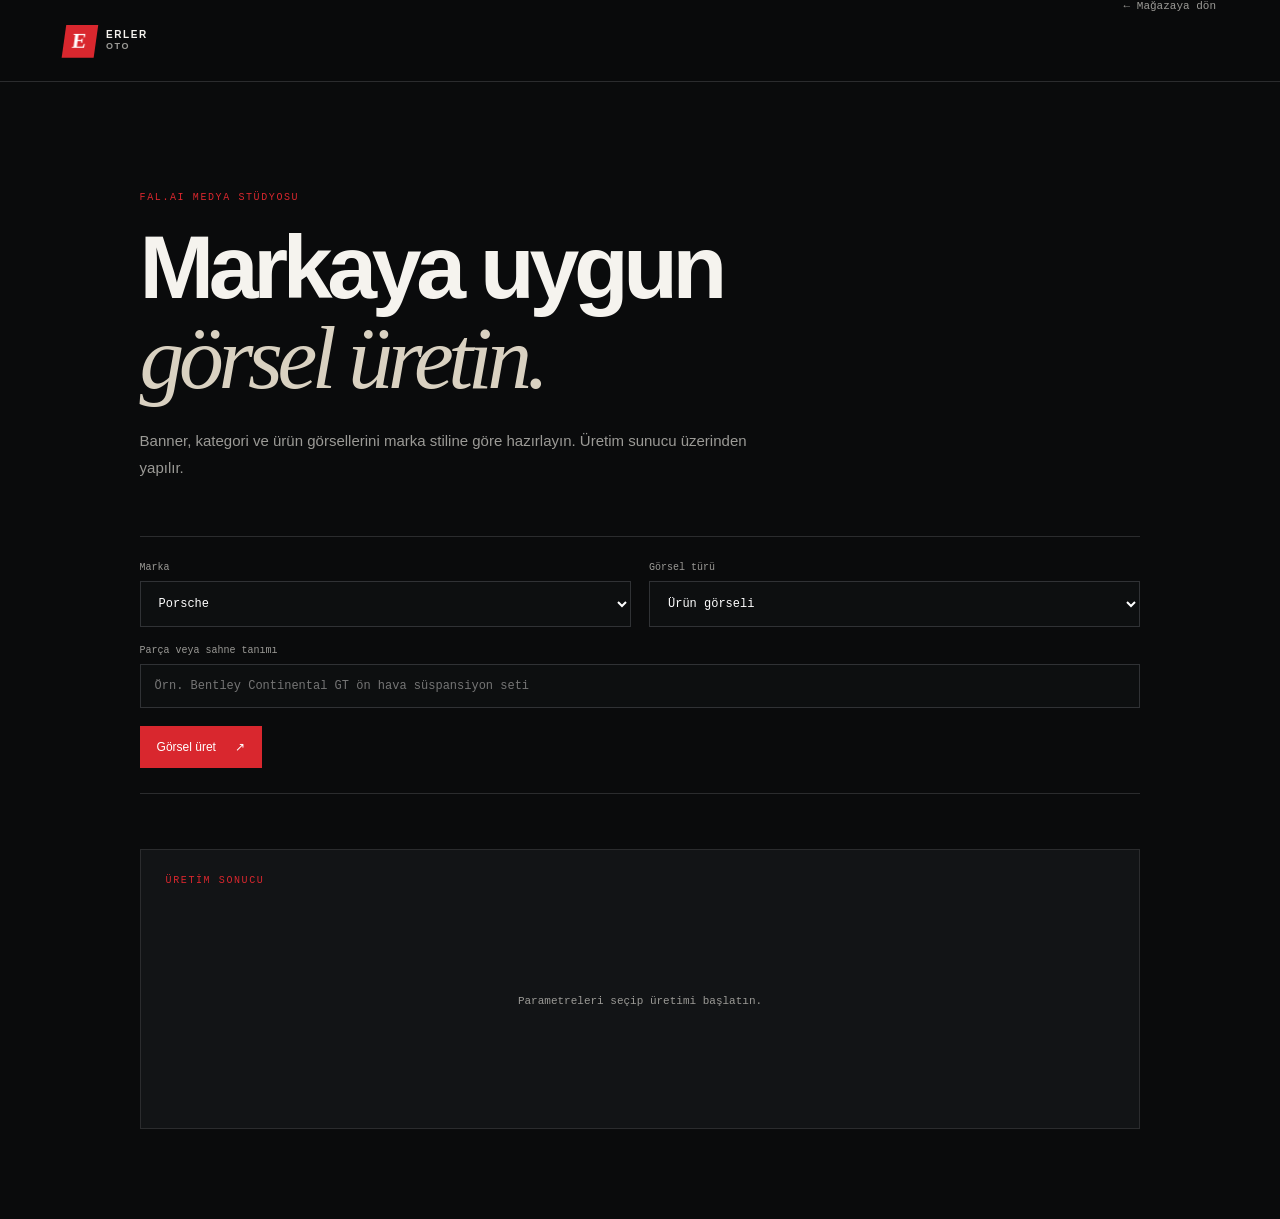
==== fal-ai-studio.html @ f6315b4c "Initial Erler Oto website" ====
<!doctype html>
<html lang="tr">
<head>
  <meta charset="utf-8">
  <meta name="viewport" content="width=device-width, initial-scale=1">
  <title>Erler Oto | Fal.ai Medya Stüdyosu</title>
  <link rel="icon" href="data:,">
  <link rel="stylesheet" href="styles.css">
</head>
<body>
  <header class="site-header"><a class="logo" href="index.html"><span>E</span><strong>ERLER<br><em>OTO</em></strong></a><a class="back-home" href="index.html">← Mağazaya dön</a></header>
  <main class="media-studio"><div class="studio-intro"><p class="eyebrow">FAL.AI MEDYA STÜDYOSU</p><h1>Markaya uygun<br><i>görsel üretin.</i></h1><p>Banner, kategori ve ürün görsellerini marka stiline göre hazırlayın. Üretim sunucu üzerinden yapılır.</p></div><form class="media-form" id="media-form"><label>Marka<select name="brand"><option value="porsche">Porsche</option><option value="maserati">Maserati</option><option value="ferrari">Ferrari</option><option value="bentley">Bentley</option><option value="lamborghini">Lamborghini</option><option value="aston-martin">Aston Martin</option><option value="tesla">Tesla</option><option value="alfa-romeo">Alfa Romeo</option></select></label><label>Görsel türü<select name="composition"><option value="product">Ürün görseli</option><option value="banner">Hero banner</option><option value="category">Kategori görseli</option></select></label><label>Parça veya sahne tanımı<input name="part" required placeholder="Örn. Bentley Continental GT ön hava süspansiyon seti"></label><button class="primary" type="submit">Görsel üret <span>↗</span></button><p class="form-message" id="studio-message" aria-live="polite"></p></form><section class="generation-result" id="generation-result" aria-live="polite"><p class="eyebrow">ÜRETİM SONUCU</p><div class="result-placeholder">Parametreleri seçip üretimi başlatın.</div></section></main><script src="fal-ai-studio.js"></script>
</body>
</html>
---- styles.css ----
.media-studio{max-width:1180px;margin:0 auto;padding:110px 7vw 90px}.studio-intro{max-width:650px;margin-bottom:55px}.studio-intro h1{font-size:clamp(50px,7vw,90px);line-height:1;letter-spacing:-.06em;margin:0 0 25px}.studio-intro h1 i{font-family:Georgia,serif;font-weight:400;color:var(--warm)}.studio-intro>p:last-child{color:var(--muted);font-size:15px;line-height:1.8}.media-form{display:grid;grid-template-columns:1fr 1fr;gap:18px;padding:25px 0;border-top:1px solid var(--line);border-bottom:1px solid var(--line)}.media-form label{display:grid;gap:8px;color:var(--muted);font:10px 'DM Mono',monospace}.media-form label:nth-of-type(3){grid-column:1 / -1}.media-form select,.media-form input{background:#0d0f10;color:#fff;border:1px solid #303235;padding:14px;outline:none;font-size:12px}.media-form select:focus,.media-form input:focus{border-color:var(--red)}.media-form .primary{width:max-content}.generation-result{margin-top:55px;min-height:280px;border:1px solid var(--line);padding:25px;background:var(--surface)}.result-placeholder{color:var(--muted);font:11px 'DM Mono',monospace;min-height:190px;display:grid;place-items:center;text-align:center}.result-placeholder img{max-width:100%;max-height:500px;object-fit:contain}.result-placeholder p{color:var(--muted);font:10px 'DM Mono',monospace;line-height:1.7}@media(max-width:800px){.media-studio{padding:75px 6vw}.media-form{grid-template-columns:1fr}.media-form label:nth-of-type(3){grid-column:auto}.media-form .primary{width:100%}}
 .checkout-layout{display:grid;grid-template-columns:minmax(280px,560px) 260px;gap:70px;margin-top:55px}.checkout-form{display:grid;gap:18px}.checkout-form label{display:grid;gap:8px;color:var(--muted);font:10px 'DM Mono',monospace}.checkout-form input,.checkout-form textarea{width:100%;background:#0d0f10;color:#fff;border:1px solid #303235;padding:14px;outline:none;font:12px Manrope}.checkout-form textarea{min-height:125px;resize:vertical}.checkout-form input:focus,.checkout-form textarea:focus{border-color:var(--red)}.checkout-note{border-top:1px solid var(--line);padding-top:18px;color:var(--muted);font:11px 'DM Mono',monospace;line-height:1.7}.checkout-note strong{color:var(--ink);font:700 14px Manrope}.checkout-sum{display:block;margin-top:35px;font-size:18px!important}@media(max-width:800px){.checkout-layout{grid-template-columns:1fr;gap:35px}}
 .bentley:before{background-image:linear-gradient(0deg,#070809,transparent),url('https://images.unsplash.com/photo-1584345604476-8ec5e12e42dd?auto=format&fit=crop&w=800&q=85')}.lamborghini:before{background-image:linear-gradient(0deg,#070809,transparent),url('https://images.unsplash.com/photo-1544829099-b9a0c07fad1a?auto=format&fit=crop&w=800&q=85')}.aston-martin:before{background-image:linear-gradient(0deg,#070809,transparent),url('https://images.unsplash.com/photo-1552519507-da3b142c6e3d?auto=format&fit=crop&w=800&q=85')}.tesla:before{background-image:linear-gradient(0deg,#070809,transparent),url('https://images.unsplash.com/photo-1560958089-b8a1929cea89?auto=format&fit=crop&w=800&q=85')}.alfa-romeo:before{background-image:linear-gradient(0deg,#070809,transparent),url('https://images.unsplash.com/photo-1614200187524-dc4b892acf16?auto=format&fit=crop&w=800&q=85')}.image-bentley{background-image:url('https://images.unsplash.com/photo-1584345604476-8ec5e12e42dd?auto=format&fit=crop&w=800&q=85')}
 .page-view{position:fixed;inset:0;z-index:4;overflow:auto;background:var(--bg);opacity:0;pointer-events:none;transform:translateY(18px);transition:opacity .3s ease,transform .3s ease}.page-view.open{opacity:1;pointer-events:auto;transform:translateY(0)}.page-inner{max-width:1180px;margin:0 auto;padding:130px 7vw 90px}.back-home{background:transparent;border:0;color:var(--muted);font:11px 'DM Mono',monospace;padding:0;margin-bottom:70px;cursor:pointer}.back-home:hover{color:#fff}.page-inner h1{font-size:clamp(50px,7vw,92px);line-height:1;letter-spacing:-.06em;margin:0 0 24px}.page-inner h1 i{font-family:Georgia,serif;font-weight:400;color:var(--warm)}.page-lead{max-width:540px;color:var(--muted);font-size:15px;line-height:1.8;margin-bottom:60px}.catalog-toolbar{display:flex;align-items:center;gap:20px;border-top:1px solid var(--line);border-bottom:1px solid var(--line);padding:18px 0;margin:60px 0 28px;font:11px 'DM Mono',monospace;color:var(--muted)}.catalog-toolbar strong{color:var(--ink);margin-right:auto;font:700 14px Manrope}.filter-button{background:transparent;border:1px solid var(--line);color:var(--ink);padding:10px 14px;cursor:pointer}.catalog-grid{padding-bottom:20px}.page-brands{grid-template-columns:repeat(2,1fr)}.about-page{min-height:100%}.about-stats{display:flex;gap:80px;border-top:1px solid var(--line);padding-top:30px}.about-stats strong{font-size:35px}.about-stats small{display:block;color:var(--muted);font:10px 'DM Mono',monospace;margin-top:10px}@media(max-width:800px){.page-inner{padding:100px 6vw 60px}.back-home{margin-bottom:55px}.catalog-toolbar{gap:10px;flex-wrap:wrap}.catalog-toolbar strong{width:100%}.page-brands{grid-template-columns:1fr}.about-stats{gap:28px}.about-stats strong{font-size:24px}}
 .product-modal{position:fixed;inset:0;z-index:6;display:grid;place-items:center;background:#000b;opacity:0;pointer-events:none;transition:opacity .25s}.product-modal.open{opacity:1;pointer-events:auto}.product-modal-card{position:relative;width:min(430px,88vw);padding:35px;background:#17191b;border:1px solid #4b4c4e;box-shadow:0 25px 80px #000}.product-modal-card h2{font-size:30px;margin:10px 0}.modal-fit{color:var(--muted);font:11px 'DM Mono',monospace}.modal-price{display:block;font-size:20px;margin:30px 0}.close-modal{position:absolute;right:20px;top:17px;background:transparent;border:0;color:var(--ink);font-size:26px;cursor:pointer}.modal-add{width:100%;padding:14px;background:var(--red);border:0;color:#fff;text-align:left;cursor:pointer}.modal-add span{float:right;font-size:18px}
 .remove-item{grid-column:2;background:transparent;border:0;color:var(--red);font:10px 'DM Mono',monospace;padding:5px 0;text-align:right;cursor:pointer}.remove-item:hover{color:#fff}
 .add-to-cart{display:flex;justify-content:space-between;width:100%;margin-top:19px;padding:11px 0;background:transparent;border:0;border-top:1px solid var(--line);color:var(--ink);font-size:11px;text-align:left;cursor:pointer}.add-to-cart span{color:var(--red);font-size:18px;line-height:10px}.cart-drawer{position:fixed;z-index:5;right:0;top:0;height:100vh;width:min(420px,92vw);padding:35px 30px;background:#151719;border-left:1px solid #414244;box-shadow:-20px 0 70px #000b;transform:translateX(105%);transition:transform .35s ease}.cart-drawer.open{transform:translateX(0)}.drawer-head{display:flex;align-items:start;justify-content:space-between;border-bottom:1px solid var(--line);padding-bottom:20px}.drawer-head h2{margin:0;font-size:28px}.drawer-head .eyebrow{margin-bottom:10px}.close-cart{background:transparent;border:0;color:var(--ink);font-size:28px;cursor:pointer}.cart-items{display:grid;gap:0}.cart-item{display:flex;justify-content:space-between;gap:15px;padding:18px 0;border-bottom:1px solid var(--line);font-size:12px}.cart-item strong{white-space:nowrap}.cart-empty{color:var(--muted);font:11px 'DM Mono',monospace;padding:32px 0}.cart-total{display:flex;justify-content:space-between;border-top:1px solid #555;margin-top:28px;padding-top:20px;font-size:13px}.cart-total strong{font-size:18px}.checkout{width:100%;margin-top:22px;padding:15px;background:var(--red);border:0;color:#fff;text-align:left;cursor:pointer;font-size:12px}.checkout span{float:right;font-size:16px}
:root{--ink:#f5f3ee;--muted:#9b9a96;--line:#2b2c2e;--red:#d9272e;--bg:#0a0b0c;--surface:#121416;--warm:#d9d1c1}*{box-sizing:border-box}html{scroll-behavior:smooth}body{margin:0;background:var(--bg);color:var(--ink);font-family:Manrope, sans-serif}a{color:inherit;text-decoration:none}button,select,input{font:inherit}.announcement{background:var(--red);color:#fff;text-align:center;font:500 11px 'DM Mono',monospace;letter-spacing:.03em;padding:10px}.announcement span{margin-left:12px}.site-header{height:82px;display:flex;align-items:center;justify-content:space-between;padding:0 5vw;border-bottom:1px solid var(--line);position:sticky;top:0;background:rgba(10,11,12,.92);backdrop-filter:blur(14px);z-index:3}.logo{display:flex;align-items:center;gap:10px;font-size:10px;line-height:1.05;letter-spacing:.16em}.logo>span{display:grid;place-items:center;width:32px;height:32px;background:var(--red);font:800 21px Manrope;color:white;transform:skew(-8deg)}.logo strong{font-weight:800}.logo em{font-style:normal;color:var(--muted);font-size:9px}.main-nav{display:flex;gap:34px;color:var(--muted);font-size:12px}.main-nav a:hover,.text-link:hover{color:#fff}.header-actions{display:flex;align-items:center;gap:18px;font-size:12px}.icon-button,.lang{background:transparent;border:0;color:var(--ink);cursor:pointer}.cart{background:transparent;border:1px solid var(--line);color:var(--ink);padding:10px 13px;cursor:pointer}.cart b{background:var(--red);border-radius:50%;font-size:10px;margin-left:7px;padding:2px 5px}.hero{min-height:650px;display:grid;grid-template-columns:46% 54%;position:relative;overflow:hidden;border-bottom:1px solid var(--line)}.hero-copy{align-self:center;padding:70px 4vw 155px 10vw;z-index:1}.eyebrow{font:500 10px 'DM Mono',monospace;letter-spacing:.16em;color:var(--red);margin:0 0 20px}.hero h1{font-size:clamp(44px,5.2vw,78px);line-height:1.03;letter-spacing:-.04em;margin:0 0 25px;font-weight:700}.hero h1 i{font-family:Georgia,serif;font-weight:400;color:var(--warm)}.hero-text{max-width:390px;color:var(--muted);font-size:14px;line-height:1.8}.hero-meta{display:flex;gap:30px;margin-top:45px;font:11px 'DM Mono',monospace;color:var(--muted)}.hero-meta strong{display:block;color:var(--ink);font:700 17px Manrope;margin-bottom:5px}.hero-visual{background:linear-gradient(125deg,#202226,#050607 65%);position:relative;min-height:500px}.hero-visual:after{content:'';position:absolute;inset:0;background:linear-gradient(90deg,var(--bg),transparent 35%),url('https://images.unsplash.com/photo-1503376780353-7e6692767b70?auto=format&fit=crop&w=1400&q=85') center/cover;mix-blend-mode:screen;opacity:.7}.hero-glow{position:absolute;width:500px;height:250px;right:5%;bottom:20%;background:rgba(202,19,24,.28);filter:blur(70px);transform:rotate(-15deg)}.hero-label{position:absolute;z-index:1;top:34px;right:7%;font:500 11px 'DM Mono',monospace;letter-spacing:.12em;text-align:right}.hero-label small{color:var(--muted);font-size:9px;letter-spacing:0}.hero-search{position:absolute;z-index:2;left:10vw;bottom:54px;width:min(850px,80vw);background:rgba(19,21,23,.96);border:1px solid #393a3c;padding:0 24px 20px;box-shadow:0 18px 55px #0008}.search-tabs{display:flex;gap:25px;border-bottom:1px solid var(--line);margin-bottom:19px}.search-tabs button{background:transparent;border:0;border-bottom:2px solid transparent;color:var(--muted);padding:17px 0 13px;font-size:12px;cursor:pointer}.search-tabs button.active{border-color:var(--red);color:#fff}.search-form{display:flex;gap:10px;align-items:end}.search-form label{display:grid;gap:7px;color:var(--muted);font:10px 'DM Mono',monospace;flex:1}.search-form select,.search-form input{background:#0d0f10;color:#fff;border:1px solid #303235;padding:13px 12px;outline:none;font-size:12px}.search-form select:focus,.search-form input:focus{border-color:var(--red)}.search-form .wide{flex:1}.primary{border:0;background:var(--red);color:#fff;padding:14px 17px;font-size:12px;cursor:pointer;white-space:nowrap}.primary:hover{background:#ee353d}.primary span{margin-left:16px}.hidden{display:none}.form-message{position:absolute;bottom:2px;left:24px;color:var(--red);font:10px 'DM Mono',monospace}.trust-strip{display:grid;grid-template-columns:repeat(3,1fr);border-bottom:1px solid var(--line);padding:27px 10vw;gap:20px}.trust-strip>div{display:grid;grid-template-columns:34px 1fr;column-gap:10px}.trust-icon{grid-row:span 2;color:var(--red);font-size:20px}.trust-strip strong{font-size:12px}.trust-strip small{color:var(--muted);font-size:10px;margin-top:5px}.section{padding:105px 10vw}.section-head{display:flex;justify-content:space-between;align-items:end;margin-bottom:34px}.section h2{font-size:35px;letter-spacing:-.04em;margin:0}.text-link{font:11px 'DM Mono',monospace;color:var(--muted)}.text-link span{color:var(--red);margin-left:12px}.brand-grid{display:grid;grid-template-columns:repeat(4,1fr);gap:10px}.brand-card{height:205px;padding:20px;display:flex;flex-direction:column;justify-content:end;position:relative;overflow:hidden;border:1px solid var(--line);transition:transform .3s,border-color .3s}.brand-card:hover{transform:translateY(-5px);border-color:#777}.brand-card:before{content:'';position:absolute;inset:0;background-position:center;background-size:cover;opacity:.5;transition:transform .5s}.brand-card:hover:before{transform:scale(1.06)}.brand-card>*{position:relative}.brand-card span{position:absolute;top:19px;right:19px;font:10px 'DM Mono',monospace;color:#bbb}.brand-card strong{font-size:18px;letter-spacing:.08em}.brand-card small{font:9px 'DM Mono',monospace;color:#bbb;margin-top:7px}.porsche:before{background-image:linear-gradient(0deg,#070809,transparent),url('https://images.unsplash.com/photo-1611651338412-8403fa6e3599?auto=format&fit=crop&w=800&q=80')}.maserati:before{background-image:linear-gradient(0deg,#070809,transparent),url('https://images.unsplash.com/photo-1553440569-bcc63803a83d?auto=format&fit=crop&w=800&q=80')}.ferrari:before{background-image:linear-gradient(0deg,#070809,transparent),url('https://images.unsplash.com/photo-1592198084033-aade902d1aae?auto=format&fit=crop&w=800&q=80')}.bentley:before{background-image:linear-gradient(0deg,#070809,transparent),url('https://images.unsplash.com/photo-1563720223185-11003d516935?auto=format&fit=crop&w=800&q=80')}.products{padding-top:0}.product-grid{display:grid;grid-template-columns:repeat(3,1fr);gap:14px}.product-card{background:var(--surface);border:1px solid var(--line)}.product-image{height:270px;position:relative;background:#ddd center/cover}.image-filter{background-image:url('https://images.unsplash.com/photo-1635784063384-2d79c4be0c27?auto=format&fit=crop&w=800&q=80')}.image-disc{background-image:url('https://images.unsplash.com/photo-1486006920555-c77dcf18193c?auto=format&fit=crop&w=800&q=80')}.image-belt{background-image:url('https://images.unsplash.com/photo-1503736334956-4c8f8e92946d?auto=format&fit=crop&w=800&q=80')}.product-tag{position:absolute;top:14px;left:14px;background:#f0ede6;color:#111;padding:6px 8px;font:9px 'DM Mono',monospace}.product-tag.sale{background:var(--red);color:#fff}.product-info{padding:19px 18px 23px}.product-info small{font:9px 'DM Mono',monospace;color:var(--muted)}.product-info h3{font-size:16px;margin:10px 0 17px}.product-info strong{font-size:14px}.product-info del{color:var(--muted);font-size:11px;margin-left:7px;font-weight:400}footer{border-top:1px solid var(--line);display:flex;align-items:center;justify-content:space-between;padding:32px 10vw;color:var(--muted);font-size:11px}footer p{font:11px 'DM Mono',monospace}@media(max-width:800px){.main-nav{display:none}.site-header{padding:0 6vw}.hero{display:block;min-height:780px}.hero-visual{height:350px}.hero-copy{padding:70px 8vw 30px}.hero-search{left:6vw;bottom:30px;width:88vw}.search-form{flex-wrap:wrap}.search-form label{min-width:30%}.search-form .primary{width:100%}.trust-strip{padding:25px 6vw;grid-template-columns:1fr;gap:18px}.section{padding:70px 6vw}.section-head{align-items:start;gap:15px}.section h2{font-size:28px}.brand-grid{grid-template-columns:1fr 1fr}.brand-card{height:175px}.product-grid{grid-template-columns:1fr}.product-image{height:240px}footer{padding:28px 6vw;display:grid;gap:18px}.header-actions{gap:8px}.lang{display:none}}
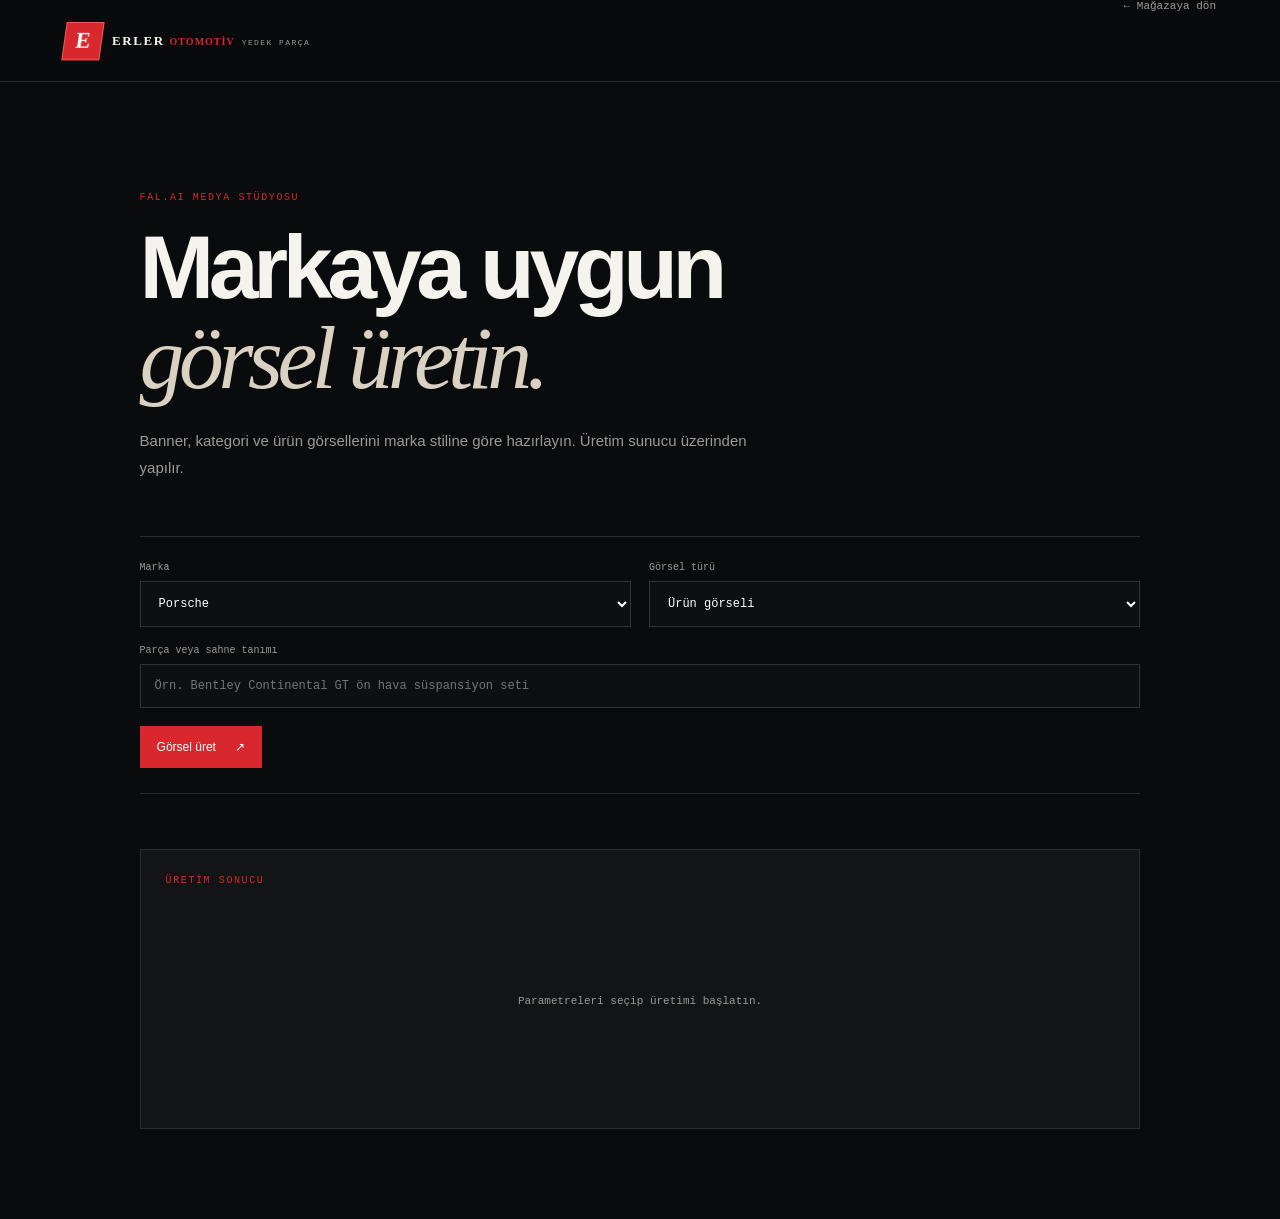
==== commit 00dd00d2: "Update business branding and remove unsupported delivery claims" ====
--- a/fal-ai-studio.html
+++ b/fal-ai-studio.html
@@ -3,12 +3,12 @@
 <head>
   <meta charset="utf-8">
   <meta name="viewport" content="width=device-width, initial-scale=1">
-  <title>Erler Oto | Fal.ai Medya Stüdyosu</title>
+  <title>Erler Otomotiv Yedek Parça | Medya Stüdyosu</title>
   <link rel="icon" href="data:,">
   <link rel="stylesheet" href="styles.css">
 </head>
 <body>
-  <header class="site-header"><a class="logo" href="index.html"><span>E</span><strong>ERLER<br><em>OTO</em></strong></a><a class="back-home" href="index.html">← Mağazaya dön</a></header>
+  <header class="site-header"><a class="logo" href="index.html"><span class="logo-mark">E</span><strong>ERLER <em>OTOMOTİV</em><small>YEDEK PARÇA</small></strong></a><a class="back-home" href="index.html">← Mağazaya dön</a></header>
   <main class="media-studio"><div class="studio-intro"><p class="eyebrow">FAL.AI MEDYA STÜDYOSU</p><h1>Markaya uygun<br><i>görsel üretin.</i></h1><p>Banner, kategori ve ürün görsellerini marka stiline göre hazırlayın. Üretim sunucu üzerinden yapılır.</p></div><form class="media-form" id="media-form"><label>Marka<select name="brand"><option value="porsche">Porsche</option><option value="maserati">Maserati</option><option value="ferrari">Ferrari</option><option value="bentley">Bentley</option><option value="lamborghini">Lamborghini</option><option value="aston-martin">Aston Martin</option><option value="tesla">Tesla</option><option value="alfa-romeo">Alfa Romeo</option></select></label><label>Görsel türü<select name="composition"><option value="product">Ürün görseli</option><option value="banner">Hero banner</option><option value="category">Kategori görseli</option></select></label><label>Parça veya sahne tanımı<input name="part" required placeholder="Örn. Bentley Continental GT ön hava süspansiyon seti"></label><button class="primary" type="submit">Görsel üret <span>↗</span></button><p class="form-message" id="studio-message" aria-live="polite"></p></form><section class="generation-result" id="generation-result" aria-live="polite"><p class="eyebrow">ÜRETİM SONUCU</p><div class="result-placeholder">Parametreleri seçip üretimi başlatın.</div></section></main><script src="fal-ai-studio.js"></script>
 </body>
 </html>
--- a/styles.css
+++ b/styles.css
@@ -1,3 +1,4 @@
+ .vehicle-media,.part-media{background-image:none!important;background-color:#181b1e;background-position:center;background-size:cover}.vehicle-media.media-ready,.part-media.media-ready{background-image:var(--media-image)!important}.vehicle-media:before{content:'';position:absolute;inset:0;z-index:0;background:linear-gradient(180deg,rgba(7,8,9,.12) 0%,rgba(7,8,9,.2) 42%,rgba(7,8,9,.94) 100%)!important;pointer-events:none}.vehicle-media>*{z-index:1}.media-missing:after,.media-missing:before{content:none!important;display:none!important}.logo{gap:12px;letter-spacing:.08em}.logo-mark{display:grid!important;place-items:center;width:38px!important;height:38px!important;background:var(--red);color:#fff;border:1px solid #f05b60;transform:skew(-8deg);font:800 22px Manrope!important;letter-spacing:0}.logo strong{display:flex;align-items:baseline;gap:5px;font:800 13px Manrope;letter-spacing:.12em}.logo strong em{font-style:normal;color:var(--red);font-size:10px;letter-spacing:.1em}.logo strong small{display:block;color:var(--muted);font:500 8px 'DM Mono',monospace;letter-spacing:.18em;margin-left:2px}.trust-strip{grid-template-columns:repeat(2,1fr)}
  .media-studio{max-width:1180px;margin:0 auto;padding:110px 7vw 90px}.studio-intro{max-width:650px;margin-bottom:55px}.studio-intro h1{font-size:clamp(50px,7vw,90px);line-height:1;letter-spacing:-.06em;margin:0 0 25px}.studio-intro h1 i{font-family:Georgia,serif;font-weight:400;color:var(--warm)}.studio-intro>p:last-child{color:var(--muted);font-size:15px;line-height:1.8}.media-form{display:grid;grid-template-columns:1fr 1fr;gap:18px;padding:25px 0;border-top:1px solid var(--line);border-bottom:1px solid var(--line)}.media-form label{display:grid;gap:8px;color:var(--muted);font:10px 'DM Mono',monospace}.media-form label:nth-of-type(3){grid-column:1 / -1}.media-form select,.media-form input{background:#0d0f10;color:#fff;border:1px solid #303235;padding:14px;outline:none;font-size:12px}.media-form select:focus,.media-form input:focus{border-color:var(--red)}.media-form .primary{width:max-content}.generation-result{margin-top:55px;min-height:280px;border:1px solid var(--line);padding:25px;background:var(--surface)}.result-placeholder{color:var(--muted);font:11px 'DM Mono',monospace;min-height:190px;display:grid;place-items:center;text-align:center}.result-placeholder img{max-width:100%;max-height:500px;object-fit:contain}.result-placeholder p{color:var(--muted);font:10px 'DM Mono',monospace;line-height:1.7}@media(max-width:800px){.media-studio{padding:75px 6vw}.media-form{grid-template-columns:1fr}.media-form label:nth-of-type(3){grid-column:auto}.media-form .primary{width:100%}}
  .checkout-layout{display:grid;grid-template-columns:minmax(280px,560px) 260px;gap:70px;margin-top:55px}.checkout-form{display:grid;gap:18px}.checkout-form label{display:grid;gap:8px;color:var(--muted);font:10px 'DM Mono',monospace}.checkout-form input,.checkout-form textarea{width:100%;background:#0d0f10;color:#fff;border:1px solid #303235;padding:14px;outline:none;font:12px Manrope}.checkout-form textarea{min-height:125px;resize:vertical}.checkout-form input:focus,.checkout-form textarea:focus{border-color:var(--red)}.checkout-note{border-top:1px solid var(--line);padding-top:18px;color:var(--muted);font:11px 'DM Mono',monospace;line-height:1.7}.checkout-note strong{color:var(--ink);font:700 14px Manrope}.checkout-sum{display:block;margin-top:35px;font-size:18px!important}@media(max-width:800px){.checkout-layout{grid-template-columns:1fr;gap:35px}}
  .bentley:before{background-image:linear-gradient(0deg,#070809,transparent),url('https://images.unsplash.com/photo-1584345604476-8ec5e12e42dd?auto=format&fit=crop&w=800&q=85')}.lamborghini:before{background-image:linear-gradient(0deg,#070809,transparent),url('https://images.unsplash.com/photo-1544829099-b9a0c07fad1a?auto=format&fit=crop&w=800&q=85')}.aston-martin:before{background-image:linear-gradient(0deg,#070809,transparent),url('https://images.unsplash.com/photo-1552519507-da3b142c6e3d?auto=format&fit=crop&w=800&q=85')}.tesla:before{background-image:linear-gradient(0deg,#070809,transparent),url('https://images.unsplash.com/photo-1560958089-b8a1929cea89?auto=format&fit=crop&w=800&q=85')}.alfa-romeo:before{background-image:linear-gradient(0deg,#070809,transparent),url('https://images.unsplash.com/photo-1614200187524-dc4b892acf16?auto=format&fit=crop&w=800&q=85')}.image-bentley{background-image:url('https://images.unsplash.com/photo-1584345604476-8ec5e12e42dd?auto=format&fit=crop&w=800&q=85')}
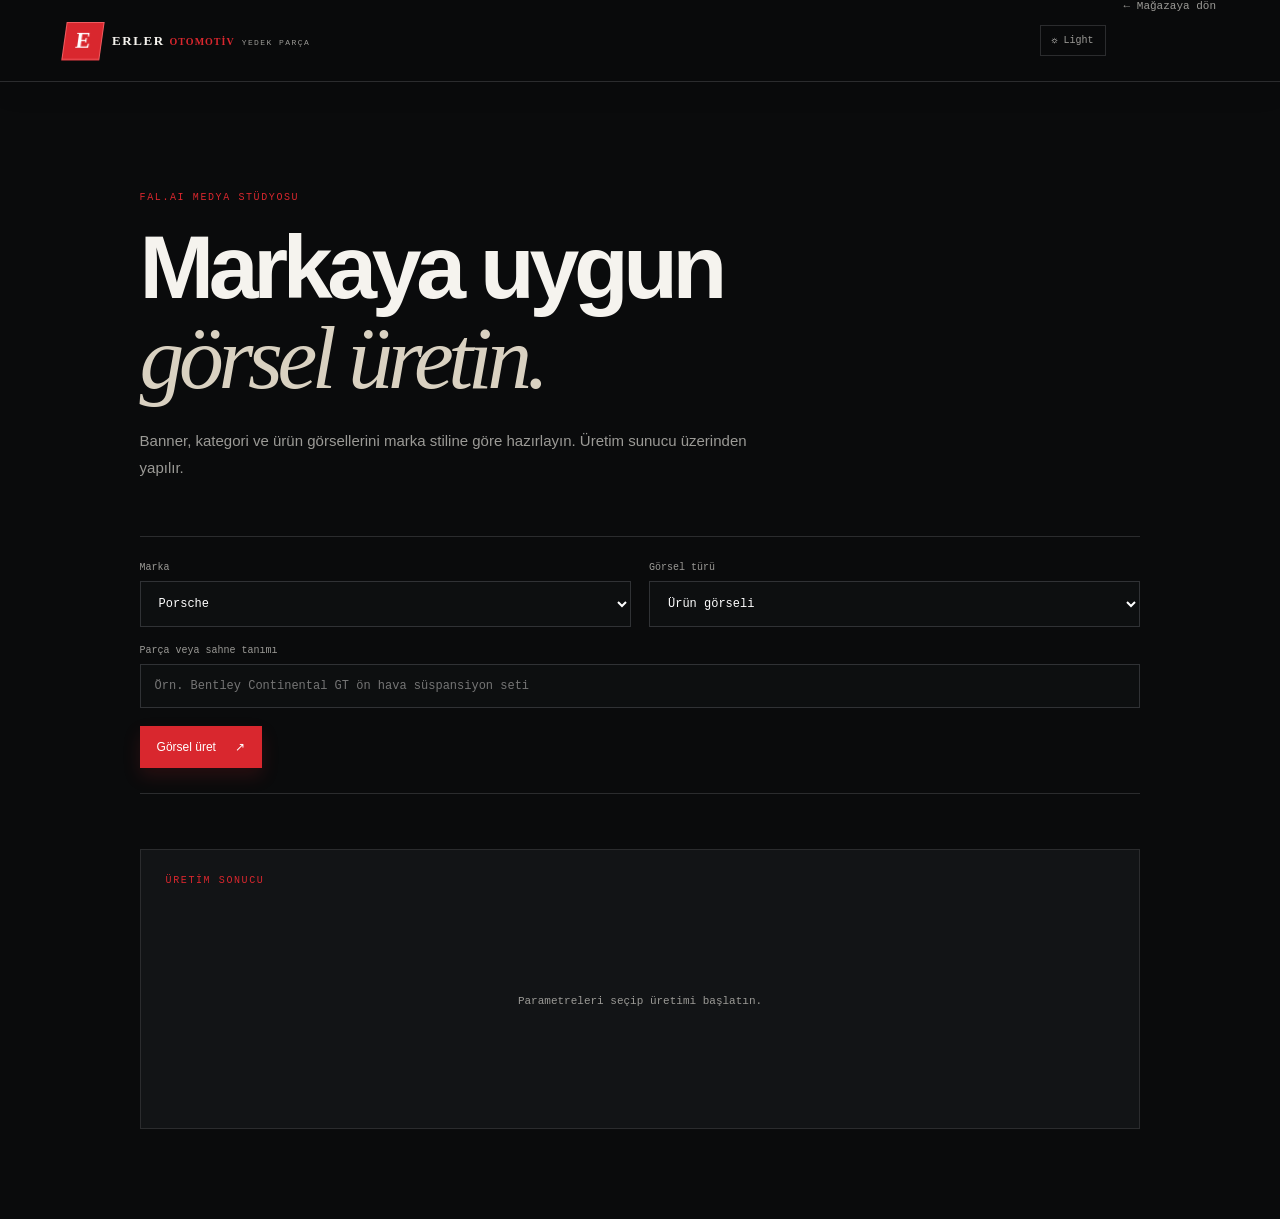
==== commit bffec3a6: "Add modern light and dark themes" ====
--- a/fal-ai-studio.html
+++ b/fal-ai-studio.html
@@ -8,7 +8,7 @@
   <link rel="stylesheet" href="styles.css">
 </head>
 <body>
-  <header class="site-header"><a class="logo" href="index.html"><span class="logo-mark">E</span><strong>ERLER <em>OTOMOTİV</em><small>YEDEK PARÇA</small></strong></a><a class="back-home" href="index.html">← Mağazaya dön</a></header>
+  <header class="site-header"><a class="logo" href="index.html"><span class="logo-mark">E</span><strong>ERLER <em>OTOMOTİV</em><small>YEDEK PARÇA</small></strong></a><div class="header-actions"><button class="theme-toggle" type="button" aria-label="Açık temaya geç">☼ <span>Light</span></button><a class="back-home" href="index.html">← Mağazaya dön</a></div></header>
   <main class="media-studio"><div class="studio-intro"><p class="eyebrow">FAL.AI MEDYA STÜDYOSU</p><h1>Markaya uygun<br><i>görsel üretin.</i></h1><p>Banner, kategori ve ürün görsellerini marka stiline göre hazırlayın. Üretim sunucu üzerinden yapılır.</p></div><form class="media-form" id="media-form"><label>Marka<select name="brand"><option value="porsche">Porsche</option><option value="maserati">Maserati</option><option value="ferrari">Ferrari</option><option value="bentley">Bentley</option><option value="lamborghini">Lamborghini</option><option value="aston-martin">Aston Martin</option><option value="tesla">Tesla</option><option value="alfa-romeo">Alfa Romeo</option></select></label><label>Görsel türü<select name="composition"><option value="product">Ürün görseli</option><option value="banner">Hero banner</option><option value="category">Kategori görseli</option></select></label><label>Parça veya sahne tanımı<input name="part" required placeholder="Örn. Bentley Continental GT ön hava süspansiyon seti"></label><button class="primary" type="submit">Görsel üret <span>↗</span></button><p class="form-message" id="studio-message" aria-live="polite"></p></form><section class="generation-result" id="generation-result" aria-live="polite"><p class="eyebrow">ÜRETİM SONUCU</p><div class="result-placeholder">Parametreleri seçip üretimi başlatın.</div></section></main><script src="fal-ai-studio.js"></script>
 </body>
 </html>
--- a/styles.css
+++ b/styles.css
@@ -1,3 +1,9 @@
+/* Modern theme layer */
+:root{--bg:#090a0b;--surface:#111315;--ink:#f4f3ef;--muted:#92918d;--line:#292b2e;--red:#d9272e;--warm:#d9d1c1;--control:#0e1011}
+:root[data-theme="light"]{--bg:#f3f1ec;--surface:#fffdf8;--ink:#171819;--muted:#686965;--line:#d8d5ce;--warm:#766044;--control:#fff}
+html,body{background:var(--bg);color:var(--ink);transition:background-color .3s,color .3s}body{letter-spacing:0}.site-header{background:color-mix(in srgb,var(--bg) 90%,transparent);border-color:var(--line);box-shadow:0 8px 30px #00000012}.theme-toggle{display:inline-flex;align-items:center;gap:6px;background:transparent;border:1px solid var(--line);color:var(--ink);padding:9px 11px;cursor:pointer;font:10px 'DM Mono',monospace}.theme-toggle span{color:var(--muted)}.main-nav a,.header-actions{transition:color .2s}.hero{border-color:var(--line)}.hero-copy{padding-top:80px}.hero h1{letter-spacing:-.055em}.hero-search{border-color:var(--line);background:color-mix(in srgb,var(--surface) 94%,transparent);border-radius:2px}.search-tabs button{font-weight:500}.search-form select,.search-form input,.media-form select,.media-form input,.checkout-form input,.checkout-form textarea{background:var(--control);color:var(--ink);border-color:var(--line)}.primary{box-shadow:0 8px 18px #d9272e26}.trust-strip{background:color-mix(in srgb,var(--surface) 40%,transparent);border-color:var(--line)}.section{padding-top:88px}.section h2{letter-spacing:-.055em}.brand-card{border-color:var(--line);border-radius:3px}.brand-card:hover{box-shadow:0 16px 35px #00000030}.product-card{border-color:var(--line);border-radius:3px;overflow:hidden;transition:transform .25s,box-shadow .25s}.product-card:hover{transform:translateY(-4px);box-shadow:0 16px 35px #00000025}.product-info{background:var(--surface)}.cart-drawer,.product-modal-card{background:var(--surface);border-color:var(--line)}.page-view{background:var(--bg)}.page-inner h1{letter-spacing:-.065em}.model-switcher button,.porsche-categories button,.filter-button,.part-detail{border-color:var(--line);color:var(--ink)}footer{border-color:var(--line);background:color-mix(in srgb,var(--surface) 35%,transparent)}
+@media(max-width:800px){.theme-toggle span{display:none}.header-actions{gap:7px}.site-header{height:74px}.hero-copy{padding-top:56px}.section{padding-top:64px}}
+ .section-note{color:var(--muted);font:11px 'DM Mono',monospace;margin:-15px 0 28px;line-height:1.6}.model-switcher,.porsche-categories{display:flex;flex-wrap:wrap;gap:8px;margin:35px 0 22px}.model-switcher button,.porsche-categories button{background:transparent;border:1px solid var(--line);color:var(--muted);padding:11px 15px;font:11px 'DM Mono',monospace;cursor:pointer}.model-switcher button.active,.porsche-categories button.active,.model-switcher button:hover,.porsche-categories button:hover{background:var(--red);border-color:var(--red);color:#fff}.porsche-categories{margin:0 0 25px}.porsche-parts-list{display:grid;border-top:1px solid var(--line)}.porsche-part-row{display:grid;grid-template-columns:1fr auto auto;align-items:center;gap:25px;padding:22px 0;border-bottom:1px solid var(--line)}.porsche-part-row small{color:var(--red);font:10px 'DM Mono',monospace}.porsche-part-row h3{margin:8px 0;font-size:17px}.porsche-part-row span{color:var(--muted);font:10px 'DM Mono',monospace}.porsche-part-row>strong{font-size:16px;white-space:nowrap}.part-detail{background:transparent;border:1px solid var(--line);color:var(--ink);padding:10px 13px;font:10px 'DM Mono',monospace;cursor:pointer}.part-detail span{color:var(--red);margin-left:8px}.porsche-part-row .part-detail:hover{border-color:var(--red)}@media(max-width:800px){.porsche-part-row{grid-template-columns:1fr auto}.porsche-part-row .part-detail{grid-column:1 / -1;text-align:left}.porsche-part-row>strong{grid-column:2;grid-row:1}}
  .vehicle-media,.part-media{background-image:none!important;background-color:#181b1e;background-position:center;background-size:cover}.vehicle-media.media-ready,.part-media.media-ready{background-image:var(--media-image)!important}.vehicle-media:before{content:'';position:absolute;inset:0;z-index:0;background:linear-gradient(180deg,rgba(7,8,9,.12) 0%,rgba(7,8,9,.2) 42%,rgba(7,8,9,.94) 100%)!important;pointer-events:none}.vehicle-media>*{z-index:1}.media-missing:after,.media-missing:before{content:none!important;display:none!important}.logo{gap:12px;letter-spacing:.08em}.logo-mark{display:grid!important;place-items:center;width:38px!important;height:38px!important;background:var(--red);color:#fff;border:1px solid #f05b60;transform:skew(-8deg);font:800 22px Manrope!important;letter-spacing:0}.logo strong{display:flex;align-items:baseline;gap:5px;font:800 13px Manrope;letter-spacing:.12em}.logo strong em{font-style:normal;color:var(--red);font-size:10px;letter-spacing:.1em}.logo strong small{display:block;color:var(--muted);font:500 8px 'DM Mono',monospace;letter-spacing:.18em;margin-left:2px}.trust-strip{grid-template-columns:repeat(2,1fr)}
  .media-studio{max-width:1180px;margin:0 auto;padding:110px 7vw 90px}.studio-intro{max-width:650px;margin-bottom:55px}.studio-intro h1{font-size:clamp(50px,7vw,90px);line-height:1;letter-spacing:-.06em;margin:0 0 25px}.studio-intro h1 i{font-family:Georgia,serif;font-weight:400;color:var(--warm)}.studio-intro>p:last-child{color:var(--muted);font-size:15px;line-height:1.8}.media-form{display:grid;grid-template-columns:1fr 1fr;gap:18px;padding:25px 0;border-top:1px solid var(--line);border-bottom:1px solid var(--line)}.media-form label{display:grid;gap:8px;color:var(--muted);font:10px 'DM Mono',monospace}.media-form label:nth-of-type(3){grid-column:1 / -1}.media-form select,.media-form input{background:#0d0f10;color:#fff;border:1px solid #303235;padding:14px;outline:none;font-size:12px}.media-form select:focus,.media-form input:focus{border-color:var(--red)}.media-form .primary{width:max-content}.generation-result{margin-top:55px;min-height:280px;border:1px solid var(--line);padding:25px;background:var(--surface)}.result-placeholder{color:var(--muted);font:11px 'DM Mono',monospace;min-height:190px;display:grid;place-items:center;text-align:center}.result-placeholder img{max-width:100%;max-height:500px;object-fit:contain}.result-placeholder p{color:var(--muted);font:10px 'DM Mono',monospace;line-height:1.7}@media(max-width:800px){.media-studio{padding:75px 6vw}.media-form{grid-template-columns:1fr}.media-form label:nth-of-type(3){grid-column:auto}.media-form .primary{width:100%}}
  .checkout-layout{display:grid;grid-template-columns:minmax(280px,560px) 260px;gap:70px;margin-top:55px}.checkout-form{display:grid;gap:18px}.checkout-form label{display:grid;gap:8px;color:var(--muted);font:10px 'DM Mono',monospace}.checkout-form input,.checkout-form textarea{width:100%;background:#0d0f10;color:#fff;border:1px solid #303235;padding:14px;outline:none;font:12px Manrope}.checkout-form textarea{min-height:125px;resize:vertical}.checkout-form input:focus,.checkout-form textarea:focus{border-color:var(--red)}.checkout-note{border-top:1px solid var(--line);padding-top:18px;color:var(--muted);font:11px 'DM Mono',monospace;line-height:1.7}.checkout-note strong{color:var(--ink);font:700 14px Manrope}.checkout-sum{display:block;margin-top:35px;font-size:18px!important}@media(max-width:800px){.checkout-layout{grid-template-columns:1fr;gap:35px}}
